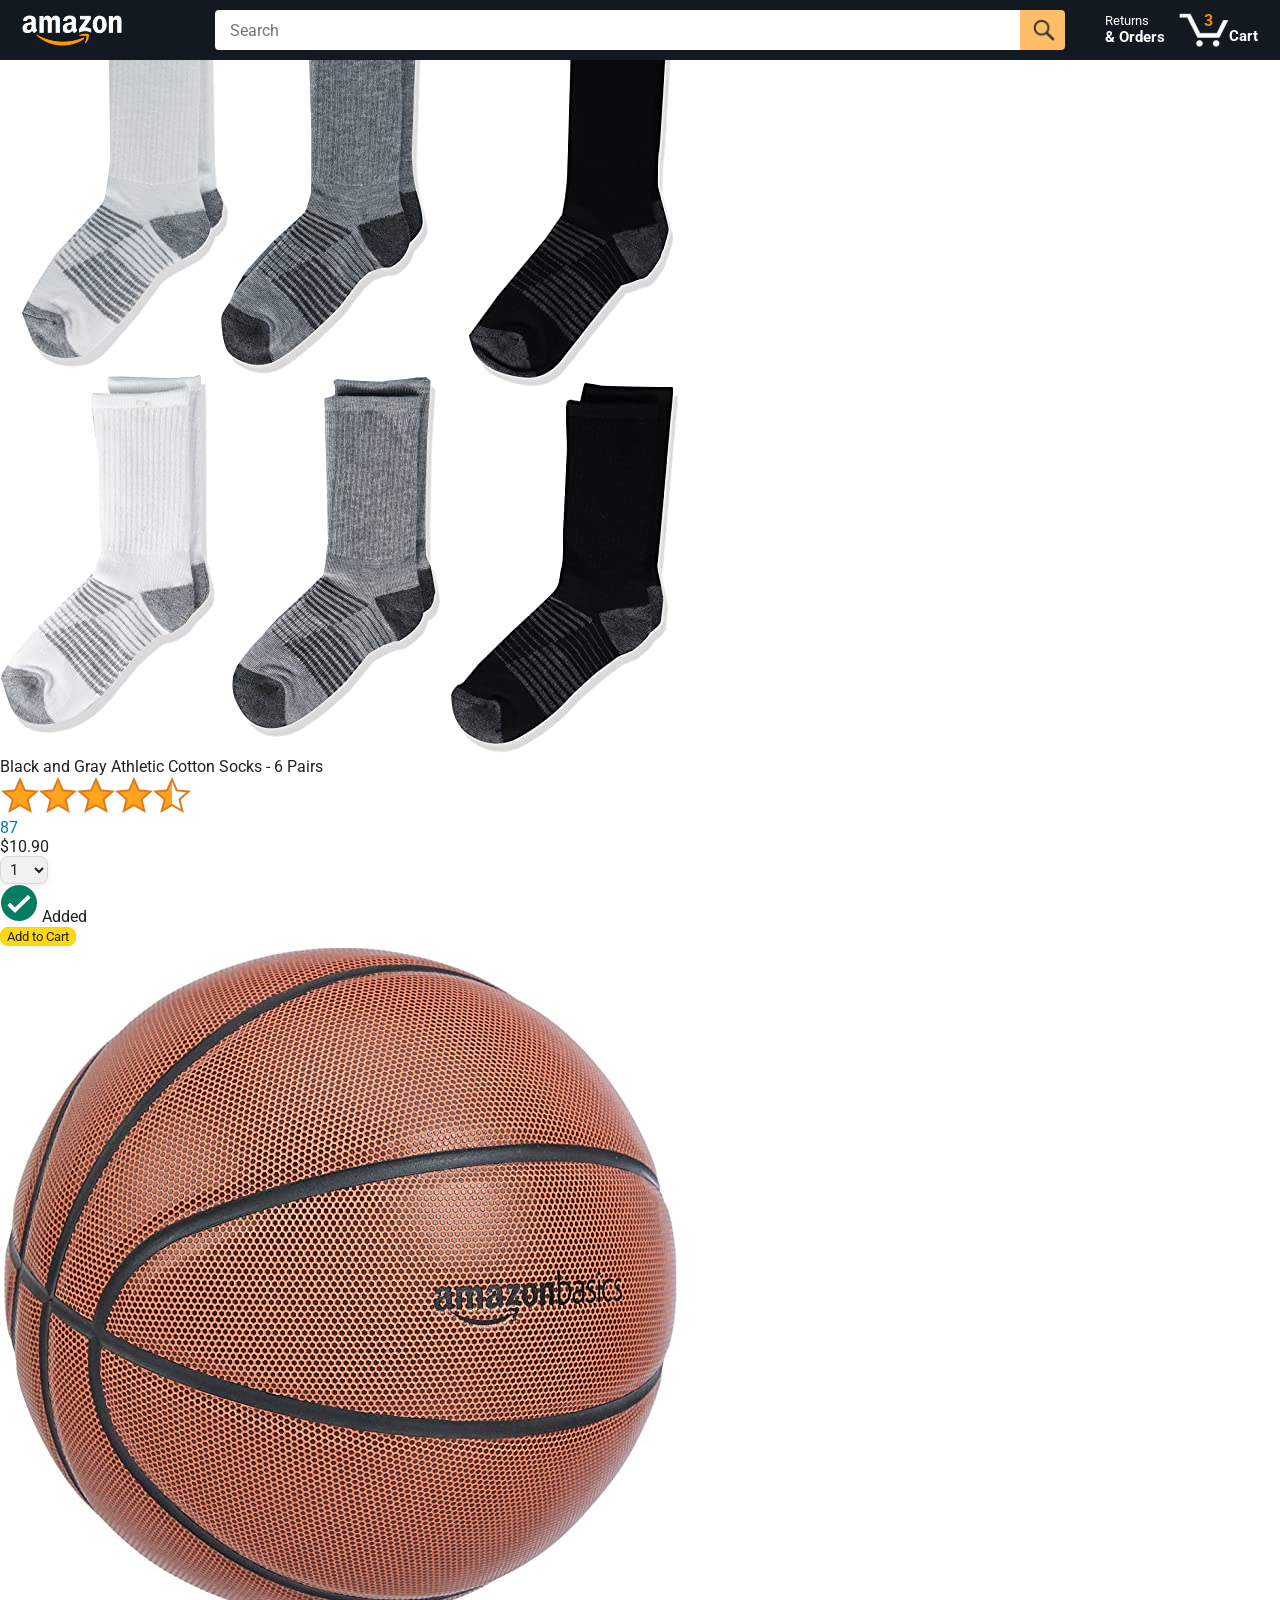
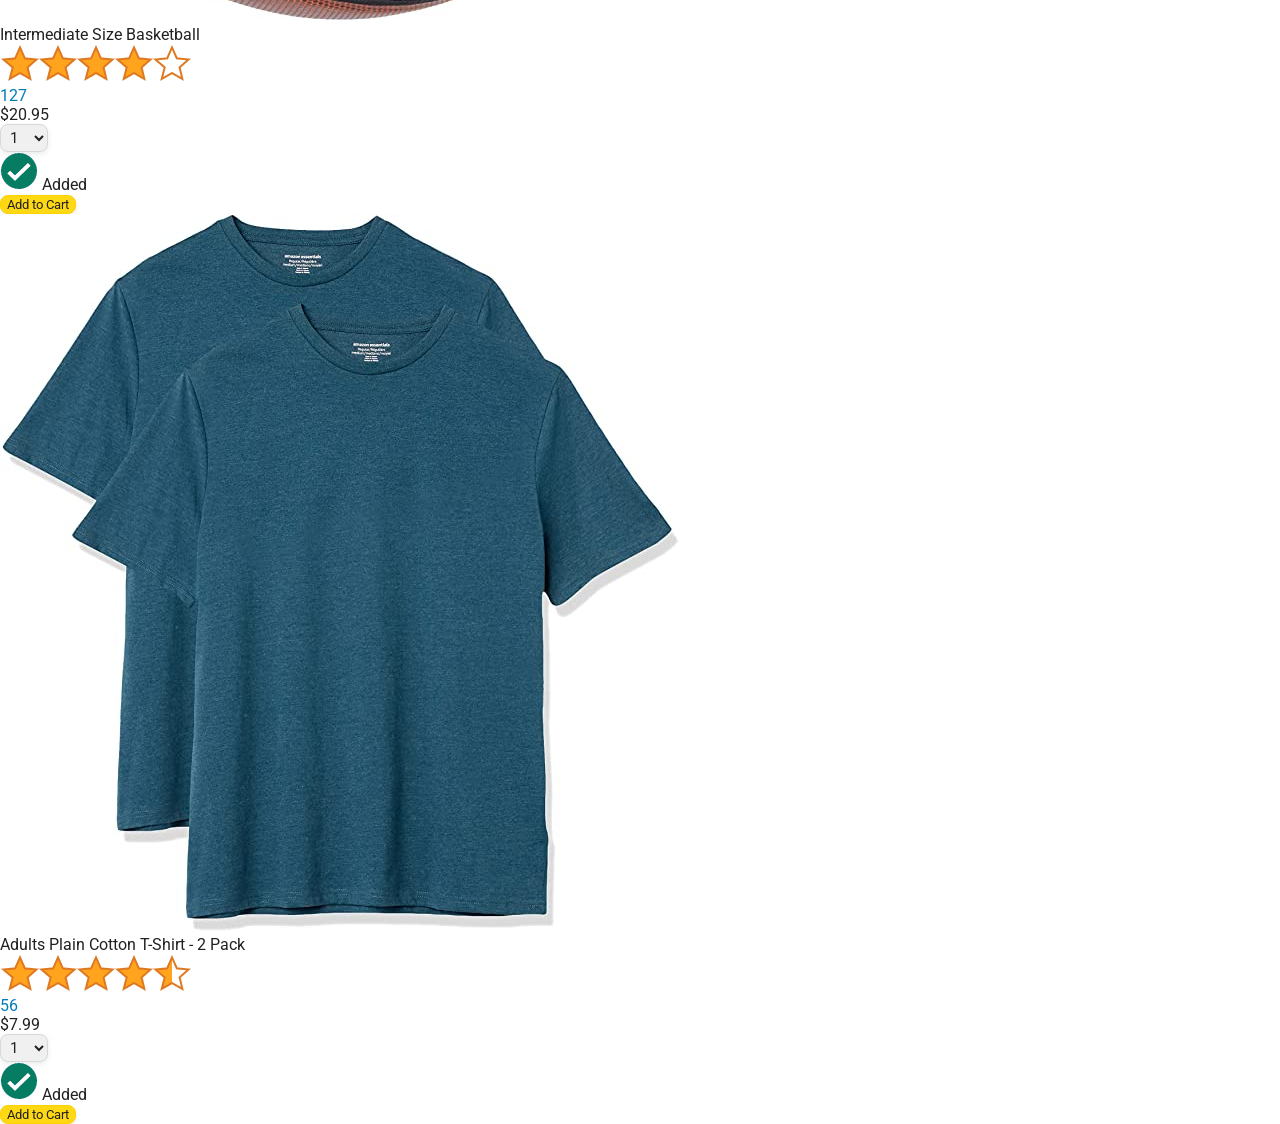
==== amazon.html @ 152c8301 "Added Starting Files" ====
<!DOCTYPE html>
<html>
  <head>
    <title>Amazon Project</title>

    <!-- This code is needed for responsive design to work.
      (Responsive design = make the website look good on
      smaller screen sizes like a phone or a tablet). -->
    <meta name="viewport" content="width=device-width, initial-scale=1">

    <!-- Load a font called Roboto from Google Fonts. -->
    <link rel="preconnect" href="https://fonts.googleapis.com">
    <link rel="preconnect" href="https://fonts.gstatic.com" crossorigin>
    <link href="https://fonts.googleapis.com/css2?family=Roboto:wght@400;500;700&display=swap" rel="stylesheet">

    <!-- Here are the CSS files for this page. -->
    <link rel="stylesheet" href="styles/shared/general.css">
    <link rel="stylesheet" href="styles/shared/amazon-header.css">
    <link rel="stylesheet" href="styles/pages/amazon.css">
  </head>
  <body>
    <div class="amazon-header">
      <div class="amazon-header-left-section">
        <a href="amazon.html" class="header-link">
          <img class="amazon-logo"
            src="images/amazon-logo-white.png">
          <img class="amazon-mobile-logo"
            src="images/amazon-mobile-logo-white.png">
        </a>
      </div>

      <div class="amazon-header-middle-section">
        <input class="search-bar" type="text" placeholder="Search">

        <button class="search-button">
          <img class="search-icon" src="images/icons/search-icon.png">
        </button>
      </div>

      <div class="amazon-header-right-section">
        <a class="orders-link header-link" href="orders.html">
          <span class="returns-text">Returns</span>
          <span class="orders-text">& Orders</span>
        </a>

        <a class="cart-link header-link" href="checkout.html">
          <img class="cart-icon" src="images/icons/cart-icon.png">
          <div class="cart-quantity">3</div>
          <div class="cart-text">Cart</div>
        </a>
      </div>
    </div>
    
    <div class="main">
      <div class="products-grid">
        <div class="product-container">
          <div class="product-image-container">
            <img class="product-image"
              src="images/products/athletic-cotton-socks-6-pairs.jpg">
          </div>

          <div class="product-name limit-text-to-2-lines">
            Black and Gray Athletic Cotton Socks - 6 Pairs
          </div>

          <div class="product-rating-container">
            <img class="product-rating-stars"
              src="images/ratings/rating-45.png">
            <div class="product-rating-count link-primary">
              87
            </div>
          </div>

          <div class="product-price">
            $10.90
          </div>

          <div class="product-quantity-container">
            <select>
              <option selected value="1">1</option>
              <option value="2">2</option>
              <option value="3">3</option>
              <option value="4">4</option>
              <option value="5">5</option>
              <option value="6">6</option>
              <option value="7">7</option>
              <option value="8">8</option>
              <option value="9">9</option>
              <option value="10">10</option>
            </select>
          </div>

          <div class="product-spacer"></div>

          <div class="added-to-cart">
            <img src="images/icons/checkmark.png">
            Added
          </div>

          <button class="add-to-cart-button button-primary">
            Add to Cart
          </button>
        </div>

        <div class="product-container">
          <div class="product-image-container">
            <img class="product-image"
              src="images/products/intermediate-composite-basketball.jpg">
          </div>

          <div class="product-name limit-text-to-2-lines">
            Intermediate Size Basketball
          </div>

          <div class="product-rating-container">
            <img class="product-rating-stars"
              src="images/ratings/rating-40.png">
            <div class="product-rating-count link-primary">
              127
            </div>
          </div>

          <div class="product-price">
            $20.95
          </div>

          <div class="product-quantity-container">
            <select>
              <option selected value="1">1</option>
              <option value="2">2</option>
              <option value="3">3</option>
              <option value="4">4</option>
              <option value="5">5</option>
              <option value="6">6</option>
              <option value="7">7</option>
              <option value="8">8</option>
              <option value="9">9</option>
              <option value="10">10</option>
            </select>
          </div>

          <div class="product-spacer"></div>

          <div class="added-to-cart">
            <img src="images/icons/checkmark.png">
            Added
          </div>

          <button class="add-to-cart-button button-primary">
            Add to Cart
          </button>
        </div>

        <div class="product-container">
          <div class="product-image-container">
            <img class="product-image"
              src="images/products/adults-plain-cotton-tshirt-2-pack-teal.jpg">
          </div>

          <div class="product-name limit-text-to-2-lines">
            Adults Plain Cotton T-Shirt - 2 Pack
          </div>

          <div class="product-rating-container">
            <img class="product-rating-stars"
              src="images/ratings/rating-45.png">
            <div class="product-rating-count link-primary">
              56
            </div>
          </div>

          <div class="product-price">
            $7.99
          </div>

          <div class="product-quantity-container">
            <select>
              <option selected value="1">1</option>
              <option value="2">2</option>
              <option value="3">3</option>
              <option value="4">4</option>
              <option value="5">5</option>
              <option value="6">6</option>
              <option value="7">7</option>
              <option value="8">8</option>
              <option value="9">9</option>
              <option value="10">10</option>
            </select>
          </div>

          <div class="product-spacer"></div>

          <div class="added-to-cart">
            <img src="images/icons/checkmark.png">
            Added
          </div>

          <button class="add-to-cart-button button-primary">
            Add to Cart
          </button>
        </div>
      </div>
    </div>
  </body>
</html>
---- styles/shared/general.css ----
body {
  font-family: Roboto, Arial;
  color: rgb(33, 33, 33);
  /* The <body> element has a default margin of 8px
     on all sides. This removes the default margins. */
  margin: 0;
}

/* <p> elements have a default margin on the top
   and bottom. This removes the default margins. */
p {
  margin: 0;
}

button {
  cursor: pointer;
}

select {
  cursor: pointer;
}

input, select, button {
  font-family: Roboto, Arial;
}

.button-primary {
  color: rgb(33, 33, 33);
  background-color: rgb(255, 216, 20);
  border: 1px solid rgb(252, 210, 0);
  border-radius: 8px;
  cursor: pointer;
  box-shadow: 0 2px 5px rgba(213, 217, 217, 0.5);
}

.button-primary:hover {
  background-color: rgb(247, 202, 0);
  border: 1px solid rgb(242, 194, 0);
}

.button-primary:active {
  background: rgb(255, 216, 20);
  border-color: rgb(252, 210, 0);
  box-shadow: none;
}

.button-secondary {
  color: rgb(33, 33, 33);
  background: white;
  border: 1px solid rgb(213, 217, 217);
  border-radius: 8px;
  cursor: pointer;
  box-shadow: 0 2px 5px rgba(213, 217, 217, 0.5);
}

.button-secondary:hover {
  background-color: rgb(247, 250, 250);
}

.button-secondary:active {
  background-color: rgb(237, 253, 255);
  box-shadow: none;
}

/* These styles will limit text to 2 lines. Anything
   beyond 2 lines will be replaced with "..."
   You can find this code by using an A.I. tool or by
   searching in Google.
   https://css-tricks.com/almanac/properties/l/line-clamp/ */
.limit-text-to-2-lines {
  display: -webkit-box;
  -webkit-line-clamp: 2;
  -webkit-box-orient: vertical;
  overflow: hidden;
}

.link-primary {
  color: rgb(1, 124, 182);
  cursor: pointer;
}

.link-primary:hover {
  color: rgb(196, 80, 0);
}

/* Styles for dropdown selectors. */
select {
  color: rgb(33, 33, 33);
  background-color: rgb(240, 240, 240);
  border: 1px solid rgb(213, 217, 217);
  border-radius: 8px;
  padding: 3px 5px;
  font-size: 15px;
  cursor: pointer;
  box-shadow: 0 2px 5px rgba(213, 217, 217, 0.5);
}

select:focus,
input:focus {
  outline: 2px solid rgb(255, 153, 0);
}
---- styles/shared/amazon-header.css ----
.amazon-header {
  background-color: rgb(19, 25, 33);
  color: white;
  padding-left: 15px;
  padding-right: 15px;

  display: flex;
  align-items: center;
  justify-content: space-between;

  position: fixed;
  top: 0;
  left: 0;
  right: 0;
  height: 60px;
}

.amazon-header-left-section {
  width: 180px;
}

@media (max-width: 800px) {
  .amazon-header-left-section {
    width: unset;
  }
}

.header-link {
  display: inline-block;
  padding: 6px;
  border-radius: 2px;
  cursor: pointer;
  text-decoration: none;
  border: 1px solid rgba(0, 0, 0, 0);
}

.header-link:hover {
  border: 1px solid white;
}

.amazon-logo {
  width: 100px;
  margin-top: 5px;
}

.amazon-mobile-logo {
  display: none;
}

@media (max-width: 575px) {
  .amazon-logo {
    display: none;
  }

  .amazon-mobile-logo {
    display: block;
    height: 35px;
    margin-top: 5px;
  }
}

.amazon-header-middle-section {
  flex: 1;
  max-width: 850px;
  margin-left: 10px;
  margin-right: 10px;
  display: flex;
}

.search-bar {
  flex: 1;
  width: 0;
  font-size: 16px;
  height: 38px;
  padding-left: 15px;
  border: none;
  border-top-left-radius: 4px;
  border-bottom-left-radius: 4px;
  border-top-right-radius: 0;
  border-bottom-right-radius: 0;
}

.search-button {
  background-color: rgb(254, 189, 105);
  border: none;
  width: 45px;
  height: 40px;
  border-top-right-radius: 4px;
  border-bottom-right-radius: 4px;
  flex-shrink: 0;
}

.search-icon {
  height: 22px;
  margin-left: 2px;
  margin-top: 3px;
}

.amazon-header-right-section {
  width: 180px;
  flex-shrink: 0;
  display: flex;
  justify-content: end;
}

.orders-link {
  color: white;
}

.returns-text {
  display: block;
  font-size: 13px;
}

.orders-text {
  display: block;
  font-size: 15px;
  font-weight: 700;
}

.cart-link {
  color: white;
  display: flex;
  align-items: center;
  position: relative;
}

.cart-icon {
  width: 50px;
}

.cart-text {
  margin-top: 12px;
  font-size: 15px;
  font-weight: 700;
}

.cart-quantity {
  color: rgb(240, 136, 4);
  font-size: 16px;
  font-weight: 700;

  position: absolute;
  top: 4px;
  left: 22px;
  
  width: 26px;
  text-align: center;
}
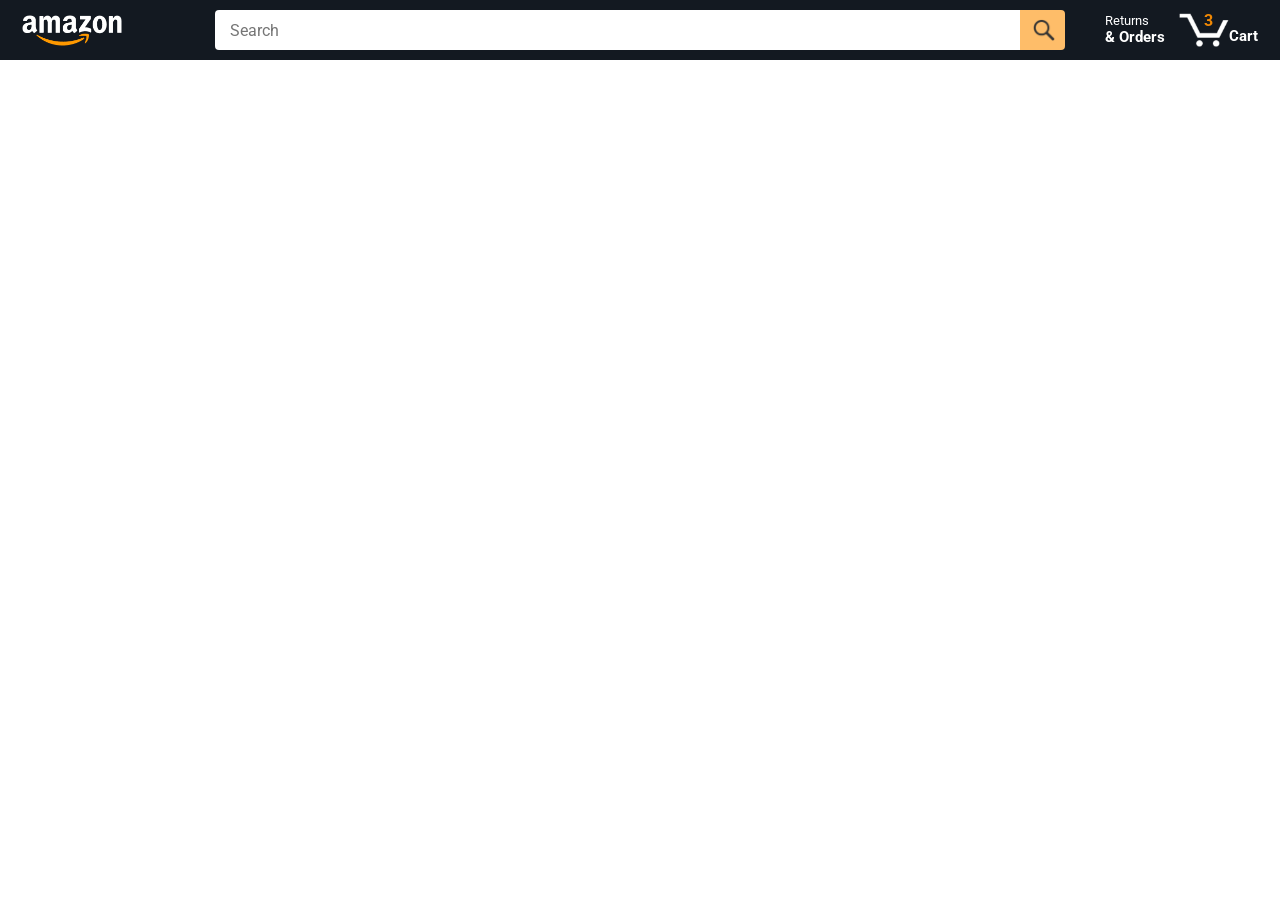
==== commit 240155aa: "Use product.js file" ====
--- a/amazon.html
+++ b/amazon.html
@@ -53,153 +53,11 @@
     
     <div class="main">
       <div class="products-grid">
-        <div class="product-container">
-          <div class="product-image-container">
-            <img class="product-image"
-              src="images/products/athletic-cotton-socks-6-pairs.jpg">
-          </div>
 
-          <div class="product-name limit-text-to-2-lines">
-            Black and Gray Athletic Cotton Socks - 6 Pairs
-          </div>
-
-          <div class="product-rating-container">
-            <img class="product-rating-stars"
-              src="images/ratings/rating-45.png">
-            <div class="product-rating-count link-primary">
-              87
-            </div>
-          </div>
-
-          <div class="product-price">
-            $10.90
-          </div>
-
-          <div class="product-quantity-container">
-            <select>
-              <option selected value="1">1</option>
-              <option value="2">2</option>
-              <option value="3">3</option>
-              <option value="4">4</option>
-              <option value="5">5</option>
-              <option value="6">6</option>
-              <option value="7">7</option>
-              <option value="8">8</option>
-              <option value="9">9</option>
-              <option value="10">10</option>
-            </select>
-          </div>
-
-          <div class="product-spacer"></div>
-
-          <div class="added-to-cart">
-            <img src="images/icons/checkmark.png">
-            Added
-          </div>
-
-          <button class="add-to-cart-button button-primary">
-            Add to Cart
-          </button>
-        </div>
-
-        <div class="product-container">
-          <div class="product-image-container">
-            <img class="product-image"
-              src="images/products/intermediate-composite-basketball.jpg">
-          </div>
-
-          <div class="product-name limit-text-to-2-lines">
-            Intermediate Size Basketball
-          </div>
-
-          <div class="product-rating-container">
-            <img class="product-rating-stars"
-              src="images/ratings/rating-40.png">
-            <div class="product-rating-count link-primary">
-              127
-            </div>
-          </div>
-
-          <div class="product-price">
-            $20.95
-          </div>
-
-          <div class="product-quantity-container">
-            <select>
-              <option selected value="1">1</option>
-              <option value="2">2</option>
-              <option value="3">3</option>
-              <option value="4">4</option>
-              <option value="5">5</option>
-              <option value="6">6</option>
-              <option value="7">7</option>
-              <option value="8">8</option>
-              <option value="9">9</option>
-              <option value="10">10</option>
-            </select>
-          </div>
-
-          <div class="product-spacer"></div>
-
-          <div class="added-to-cart">
-            <img src="images/icons/checkmark.png">
-            Added
-          </div>
-
-          <button class="add-to-cart-button button-primary">
-            Add to Cart
-          </button>
-        </div>
-
-        <div class="product-container">
-          <div class="product-image-container">
-            <img class="product-image"
-              src="images/products/adults-plain-cotton-tshirt-2-pack-teal.jpg">
-          </div>
-
-          <div class="product-name limit-text-to-2-lines">
-            Adults Plain Cotton T-Shirt - 2 Pack
-          </div>
-
-          <div class="product-rating-container">
-            <img class="product-rating-stars"
-              src="images/ratings/rating-45.png">
-            <div class="product-rating-count link-primary">
-              56
-            </div>
-          </div>
-
-          <div class="product-price">
-            $7.99
-          </div>
-
-          <div class="product-quantity-container">
-            <select>
-              <option selected value="1">1</option>
-              <option value="2">2</option>
-              <option value="3">3</option>
-              <option value="4">4</option>
-              <option value="5">5</option>
-              <option value="6">6</option>
-              <option value="7">7</option>
-              <option value="8">8</option>
-              <option value="9">9</option>
-              <option value="10">10</option>
-            </select>
-          </div>
-
-          <div class="product-spacer"></div>
-
-          <div class="added-to-cart">
-            <img src="images/icons/checkmark.png">
-            Added
-          </div>
-
-          <button class="add-to-cart-button button-primary">
-            Add to Cart
-          </button>
-        </div>
       </div>
     </div>
+
+    <script src="data/products.js"></script>
+    <script src="scripts/amazon.js"></script>
   </body>
 </html>
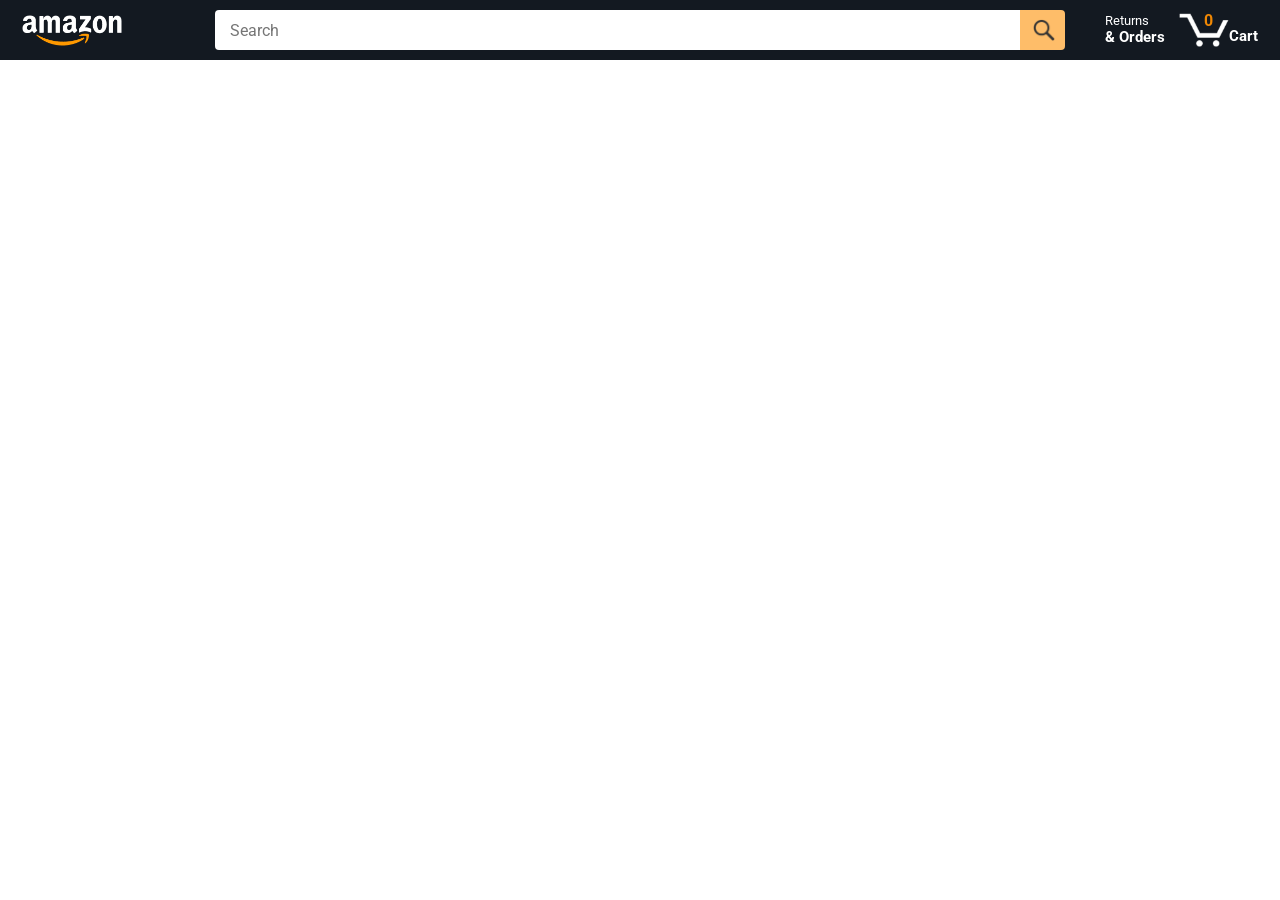
==== commit 567b2854: "make cart quantity interactive" ====
--- a/amazon.html
+++ b/amazon.html
@@ -45,7 +45,7 @@
 
         <a class="cart-link header-link" href="checkout.html">
           <img class="cart-icon" src="images/icons/cart-icon.png">
-          <div class="cart-quantity">3</div>
+          <div class="cart-quantity js-cart-quantity">0</div>
           <div class="cart-text">Cart</div>
         </a>
       </div>
@@ -57,6 +57,7 @@
       </div>
     </div>
 
+    <script src="data/cart.js"></script>
     <script src="data/products.js"></script>
     <script src="scripts/amazon.js"></script>
   </body>
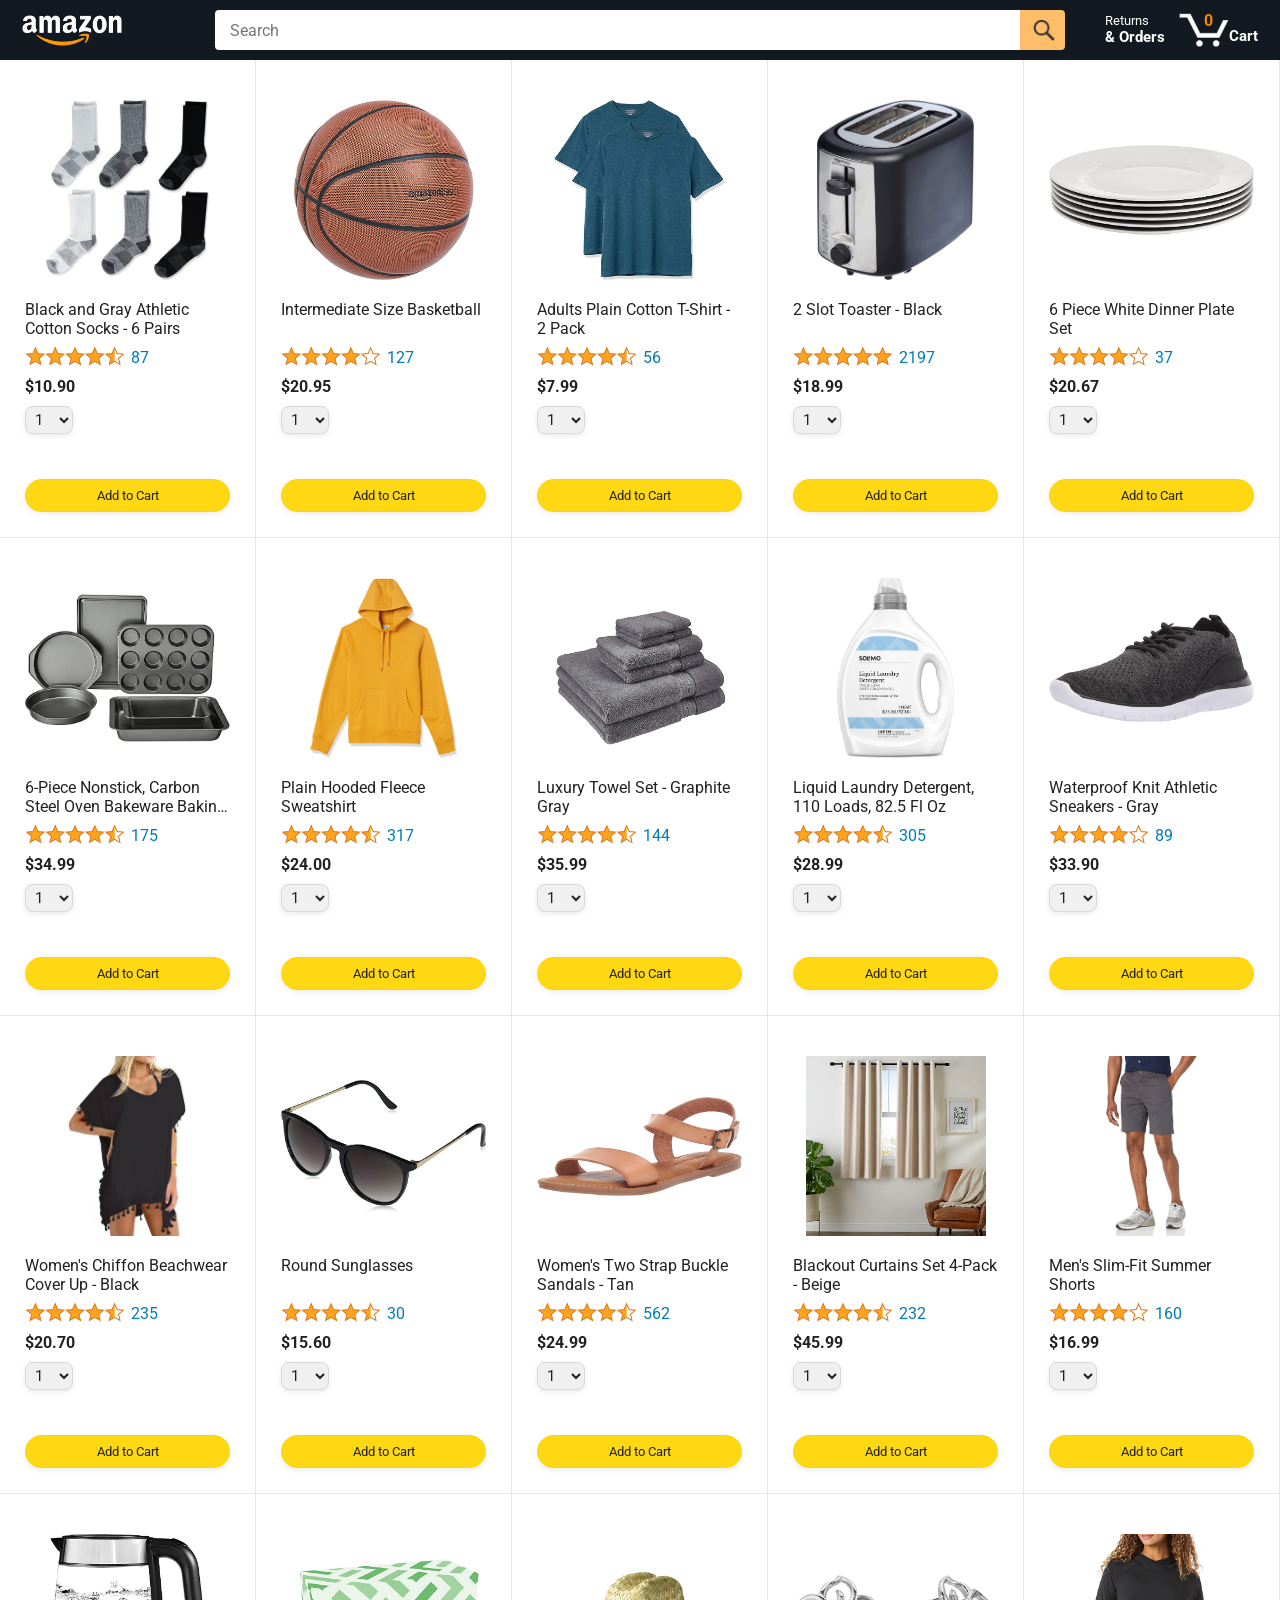
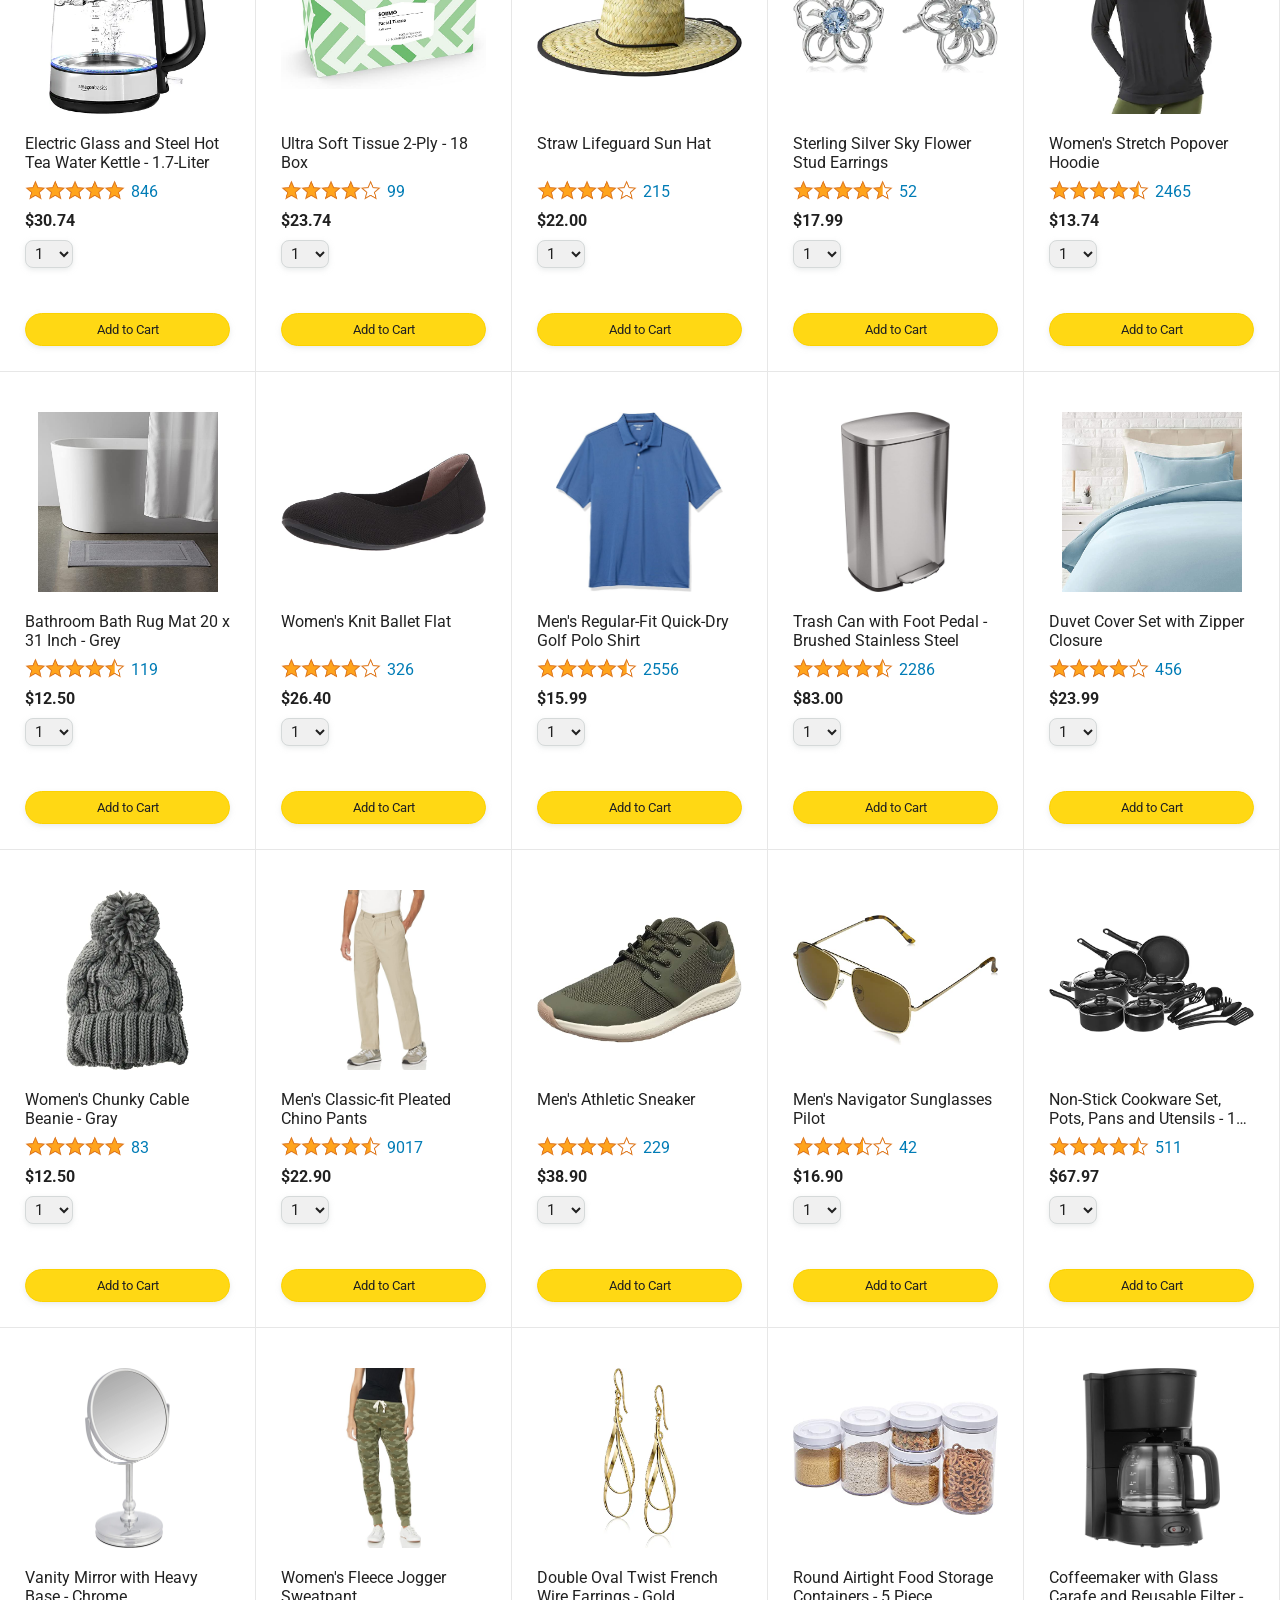
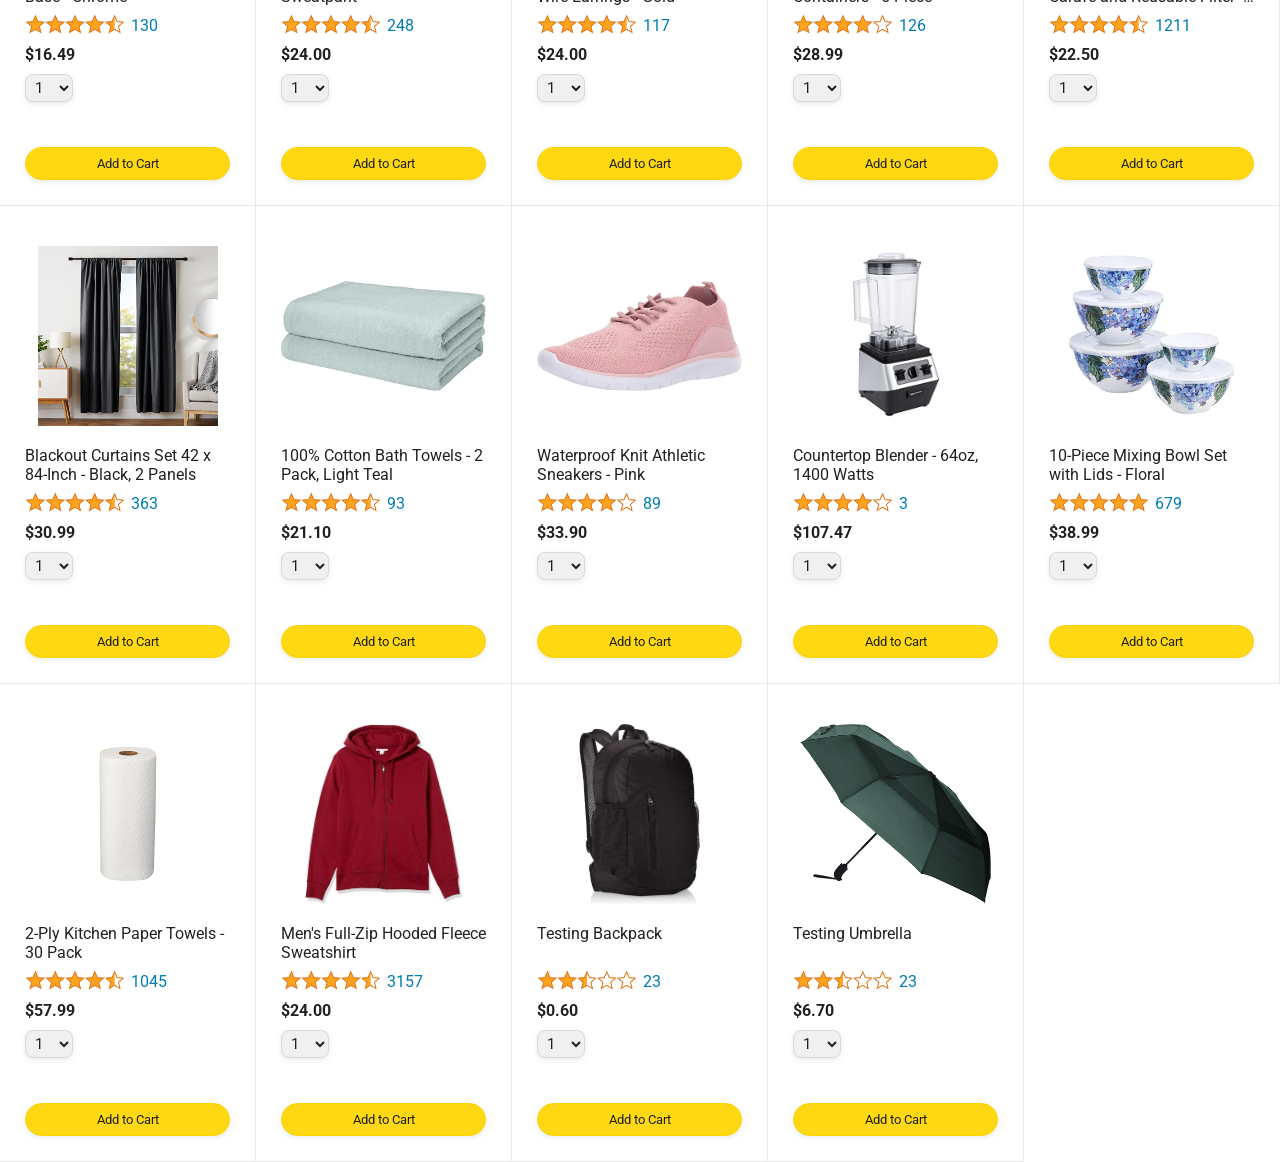
==== commit 53449f58: "import products from products.js" ====
--- a/amazon.html
+++ b/amazon.html
@@ -57,8 +57,6 @@
       </div>
     </div>
 
-    <script src="data/cart.js"></script>
-    <script src="data/products.js"></script>
-    <script src="scripts/amazon.js"></script>
+    <script type="module" src="scripts/amazon.js"></script>
   </body>
 </html>
--- a/styles/pages/amazon.css
+++ b/styles/pages/amazon.css
@@ -0,0 +1,160 @@
+.main {
+  margin-top: 60px;
+}
+
+.products-grid {
+  display: grid;
+
+  /* - In CSS Grid, 1fr means a column will take up the
+       remaining space in the grid.
+     - If we write 1fr 1fr ... 1fr; 8 times, this will
+       divide the grid into 8 columns, each taking up an
+       equal amount of the space.
+     - repeat(8, 1fr); is a shortcut for repeating "1fr"
+       8 times (instead of typing out "1fr" 8 times).
+       repeat(...) is a special property that works with
+       display: grid; */
+  grid-template-columns: repeat(8, 1fr);
+}
+
+/* @media is used to create responsive design (making the
+   website look good on any screen size). This @media
+   means when the screen width is 2000px or less, we
+   will divide the grid into 7 columns instead of 8. */
+@media (max-width: 2000px) {
+  .products-grid {
+    grid-template-columns: repeat(7, 1fr);
+  }
+}
+
+/* This @media means when the screen width is 1600px or
+   less, we will divide the grid into 6 columns. */
+@media (max-width: 1600px) {
+  .products-grid {
+    grid-template-columns: repeat(6, 1fr);
+  }
+}
+
+@media (max-width: 1300px) {
+  .products-grid {
+    grid-template-columns: repeat(5, 1fr);
+  }
+}
+
+@media (max-width: 1000px) {
+  .products-grid {
+    grid-template-columns: repeat(4, 1fr);
+  }
+}
+
+@media (max-width: 800px) {
+  .products-grid {
+    grid-template-columns: repeat(3, 1fr);
+  }
+}
+
+@media (max-width: 575px) {
+  .products-grid {
+    grid-template-columns: repeat(2, 1fr);
+  }
+}
+
+@media (max-width: 450px) {
+  .products-grid {
+    grid-template-columns: 1fr;
+  }
+}
+
+.product-container {
+  padding-top: 40px;
+  padding-bottom: 25px;
+  padding-left: 25px;
+  padding-right: 25px;
+
+  border-right: 1px solid rgb(231, 231, 231);
+  border-bottom: 1px solid rgb(231, 231, 231);
+
+  display: flex;
+  flex-direction: column;
+}
+
+.product-image-container {
+  display: flex;
+  justify-content: center;
+  align-items: center;
+
+  height: 180px;
+  margin-bottom: 20px;
+}
+
+.product-image {
+  /* Images will overflow their container by default. To
+    prevent this, we set max-width and max-height to 100%
+    so they stay inside their container. */
+  max-width: 100%;
+  max-height: 100%;
+}
+
+.product-name {
+  height: 40px;
+  margin-bottom: 5px;
+}
+
+.product-rating-container {
+  display: flex;
+  align-items: center;
+  margin-bottom: 10px;
+}
+
+.product-rating-stars {
+  width: 100px;
+  margin-right: 6px;
+}
+
+.product-rating-count {
+  color: rgb(1, 124, 182);
+  cursor: pointer;
+  margin-top: 3px;
+}
+
+.product-price {
+  font-weight: 700;
+  margin-bottom: 10px;
+}
+
+.product-quantity-container {
+  margin-bottom: 17px;
+}
+
+.product-spacer {
+  flex: 1;
+}
+
+.added-to-cart {
+  color: rgb(6, 125, 98);
+  font-size: 16px;
+
+  display: flex;
+  align-items: center;
+  margin-bottom: 8px;
+
+  /* At first, the "Added to cart" message will
+     be invisible. Use JavaScript to change the
+     opacity and make it visible. */
+  opacity: 0;
+}
+
+.added-to-cart-visible {
+  opacity: 1;
+}
+
+.added-to-cart img {
+  height: 20px;
+  margin-right: 5px;
+}
+
+.add-to-cart-button {
+  width: 100%;
+  padding: 8px;
+  border-radius: 50px;
+}
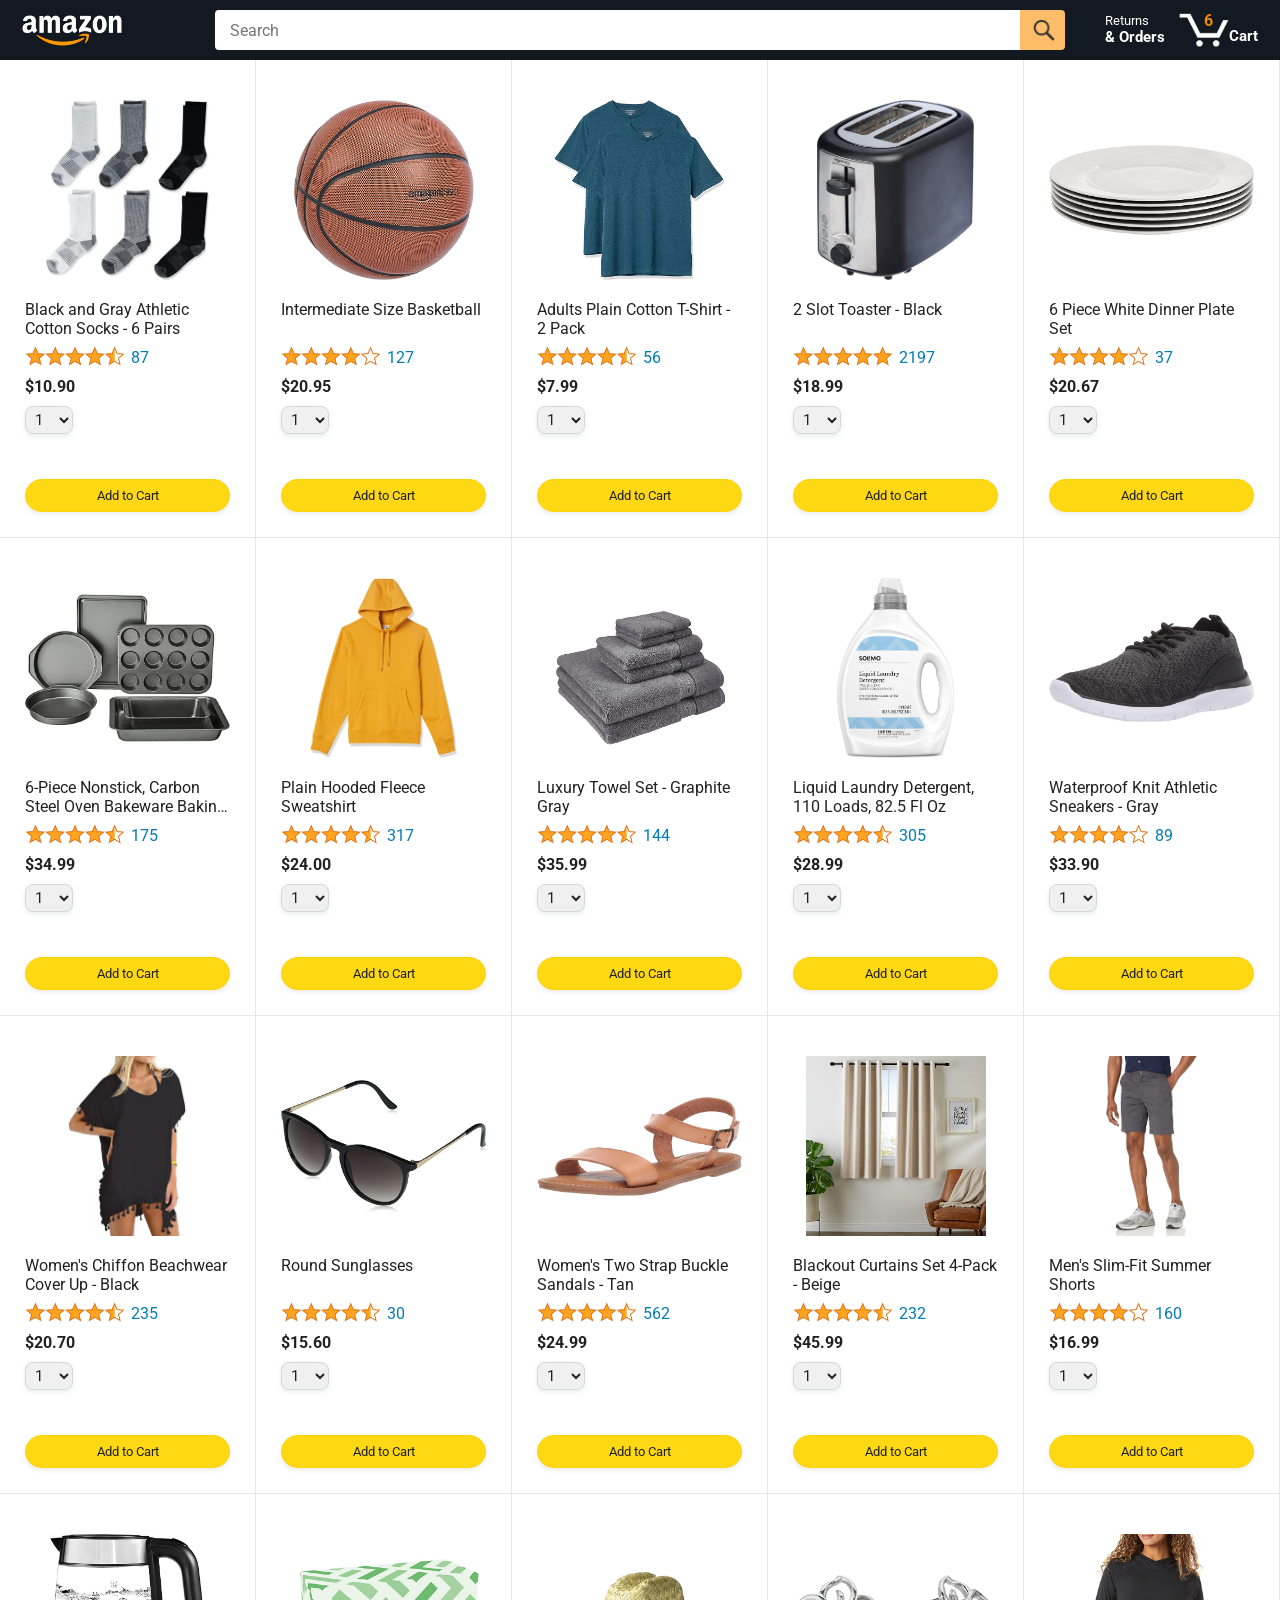
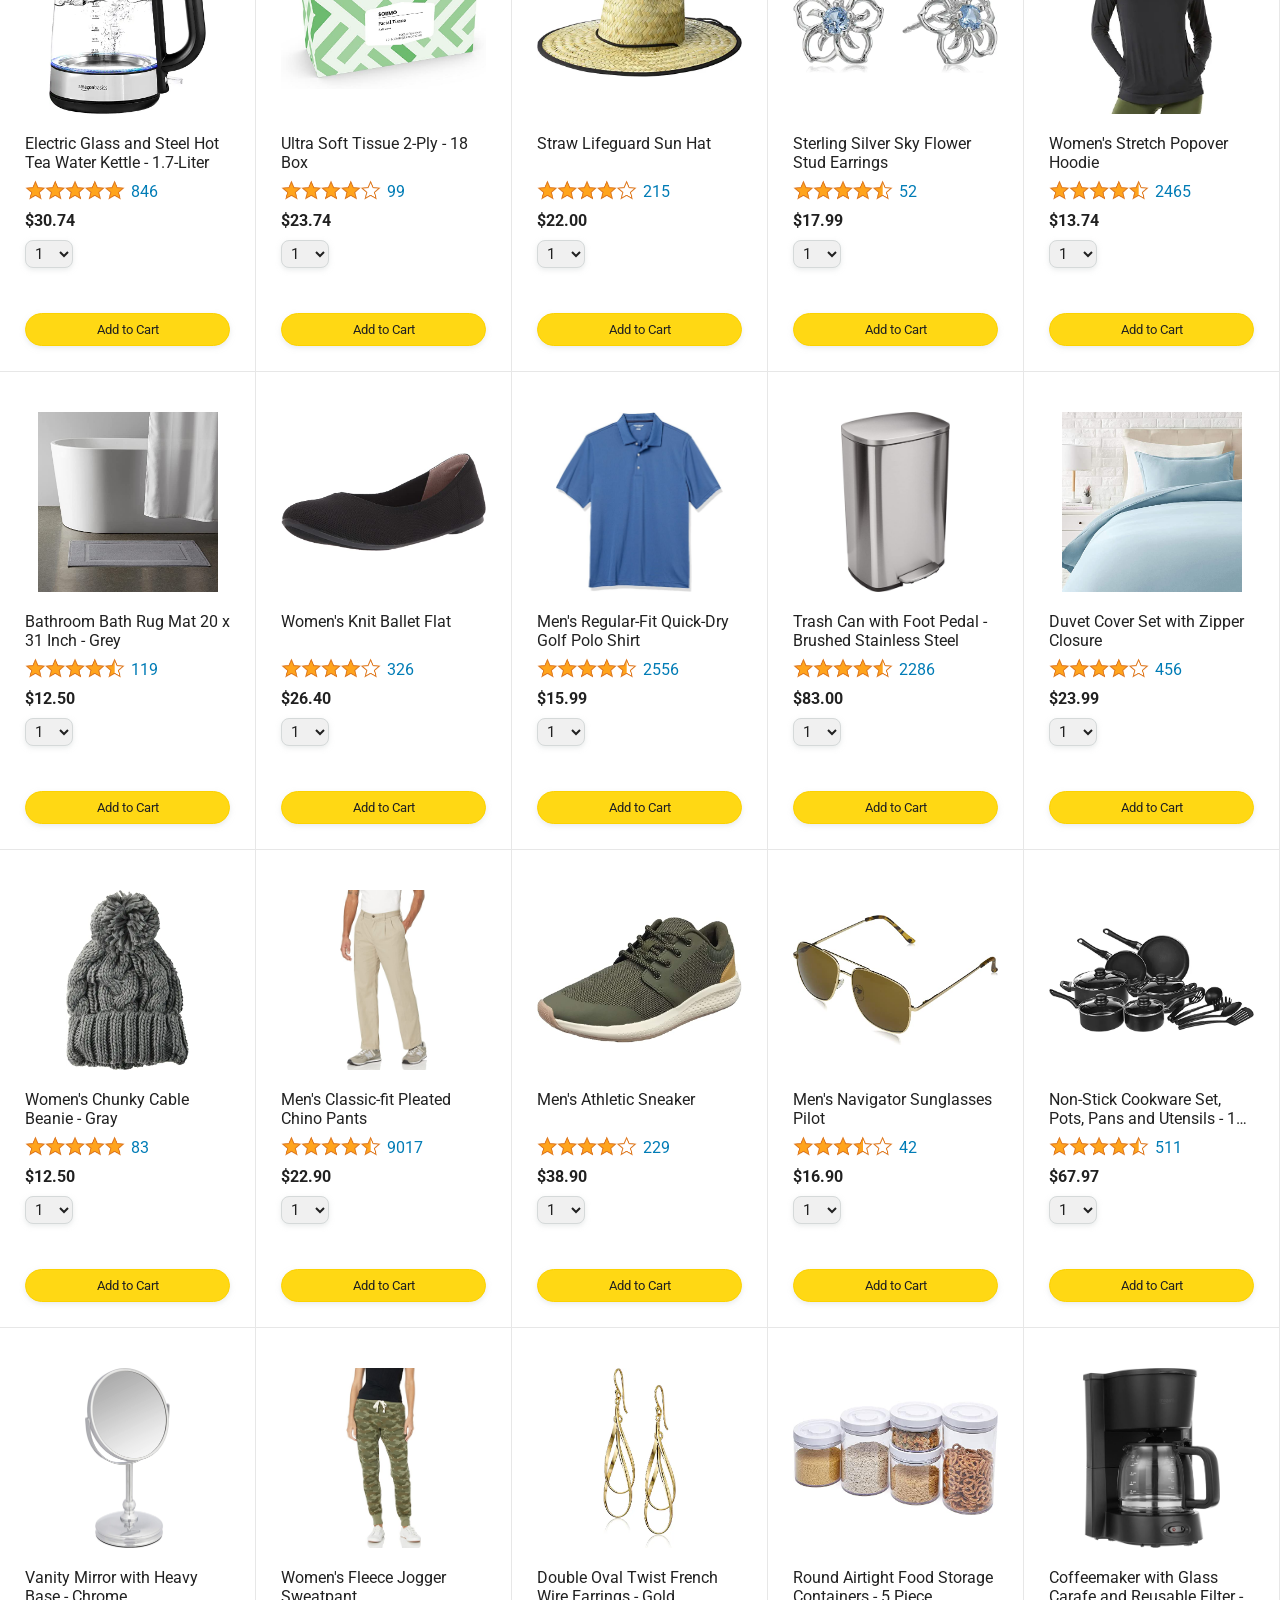
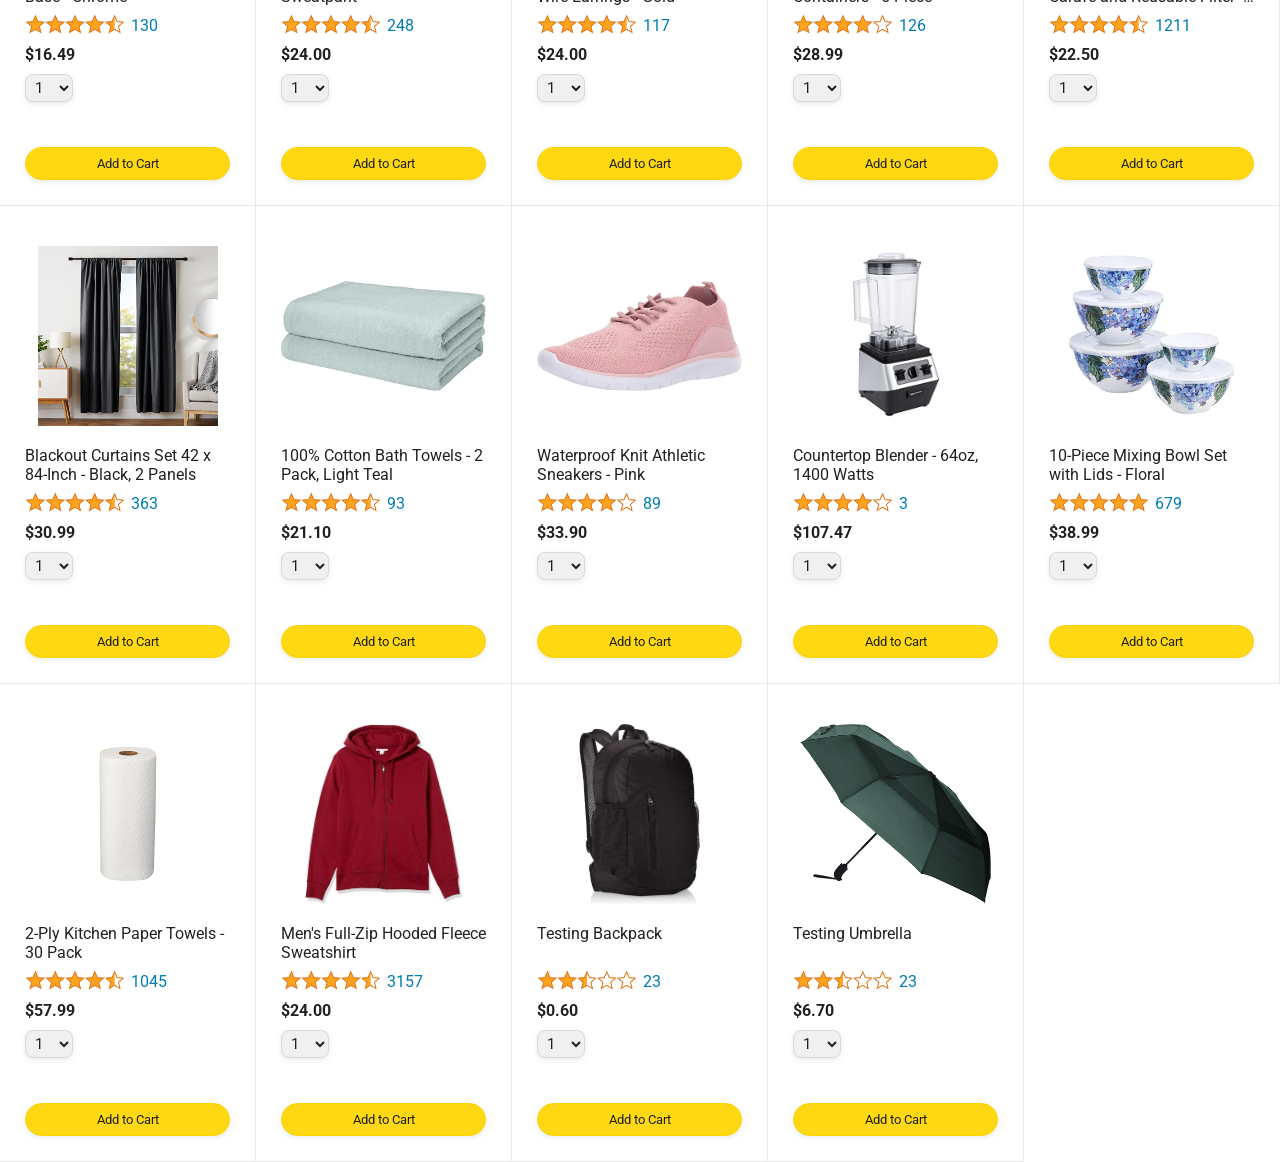
==== commit f6ad491b: "made cartQuantity on amazon.js and checkout.js interactive and updates on DOM" ====
--- a/amazon.html
+++ b/amazon.html
@@ -45,7 +45,7 @@
 
         <a class="cart-link header-link" href="checkout.html">
           <img class="cart-icon" src="images/icons/cart-icon.png">
-          <div class="cart-quantity js-cart-quantity">0</div>
+          <div class="cart-quantity js-cart-quantity"></div>
           <div class="cart-text">Cart</div>
         </a>
       </div>
